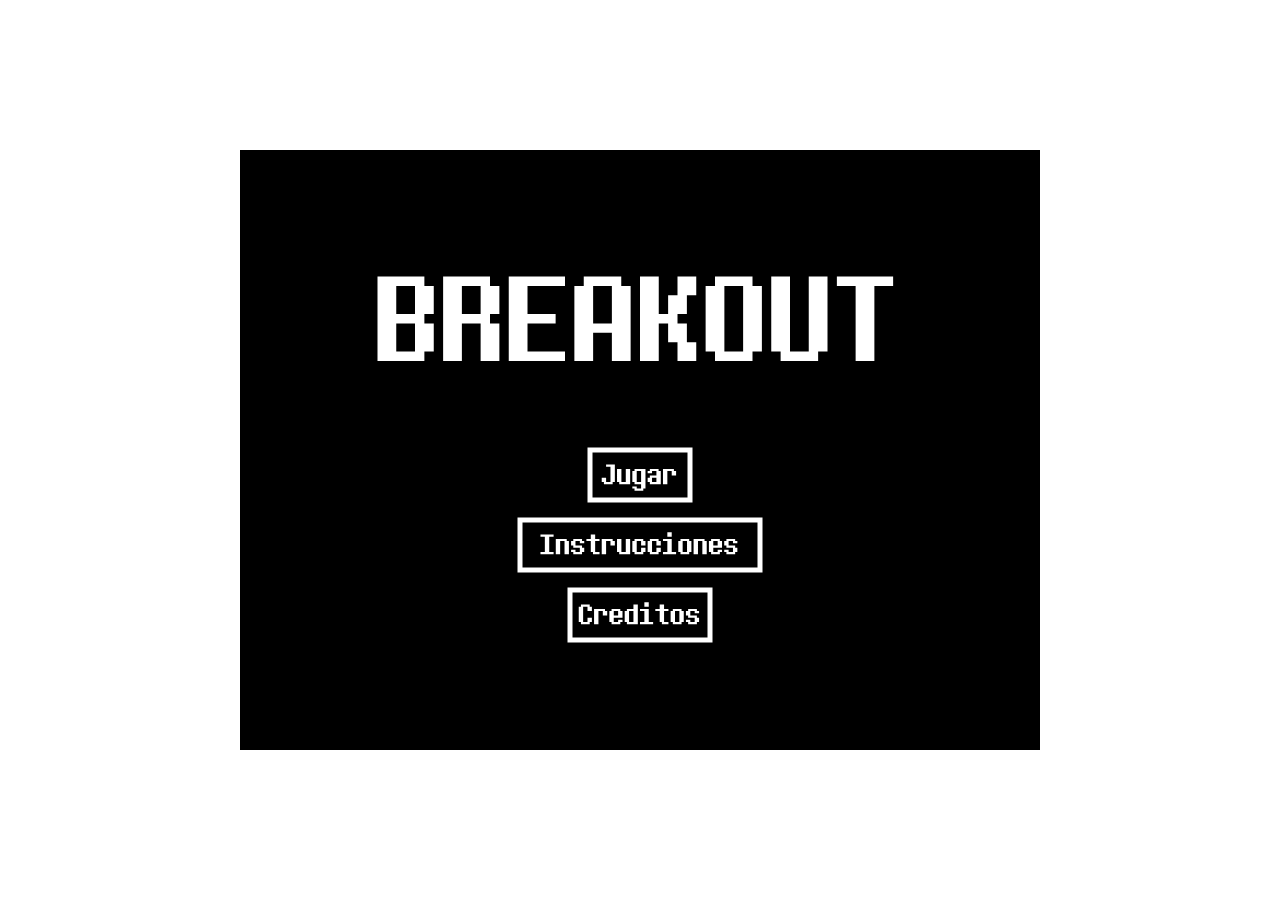
==== index.html @ 0ac8a341 "Add files via upload" ====
<!DOCTYPE html>
<html>
<head>
  <meta charset="utf-8">
  <meta name="viewport" content="width=device-width, initial-scale=1.0">

  <!-- PLEASE NO CHANGES BELOW THIS LINE (UNTIL I SAY SO) -->
  <script language="javascript" type="text/javascript" src="libraries/p5.min.js"></script>
  <script language="javascript" type="text/javascript" src="objetos_colisiones.js"></script>
  <script language="javascript" type="text/javascript" src="tp4.js"></script>
  <!-- OK, YOU CAN MAKE CHANGES BELOW THIS LINE AGAIN -->

  <style>
    body {
      padding: 0;
      margin: 0;
    }
  </style>
</head>

<body>
</body>
</html>
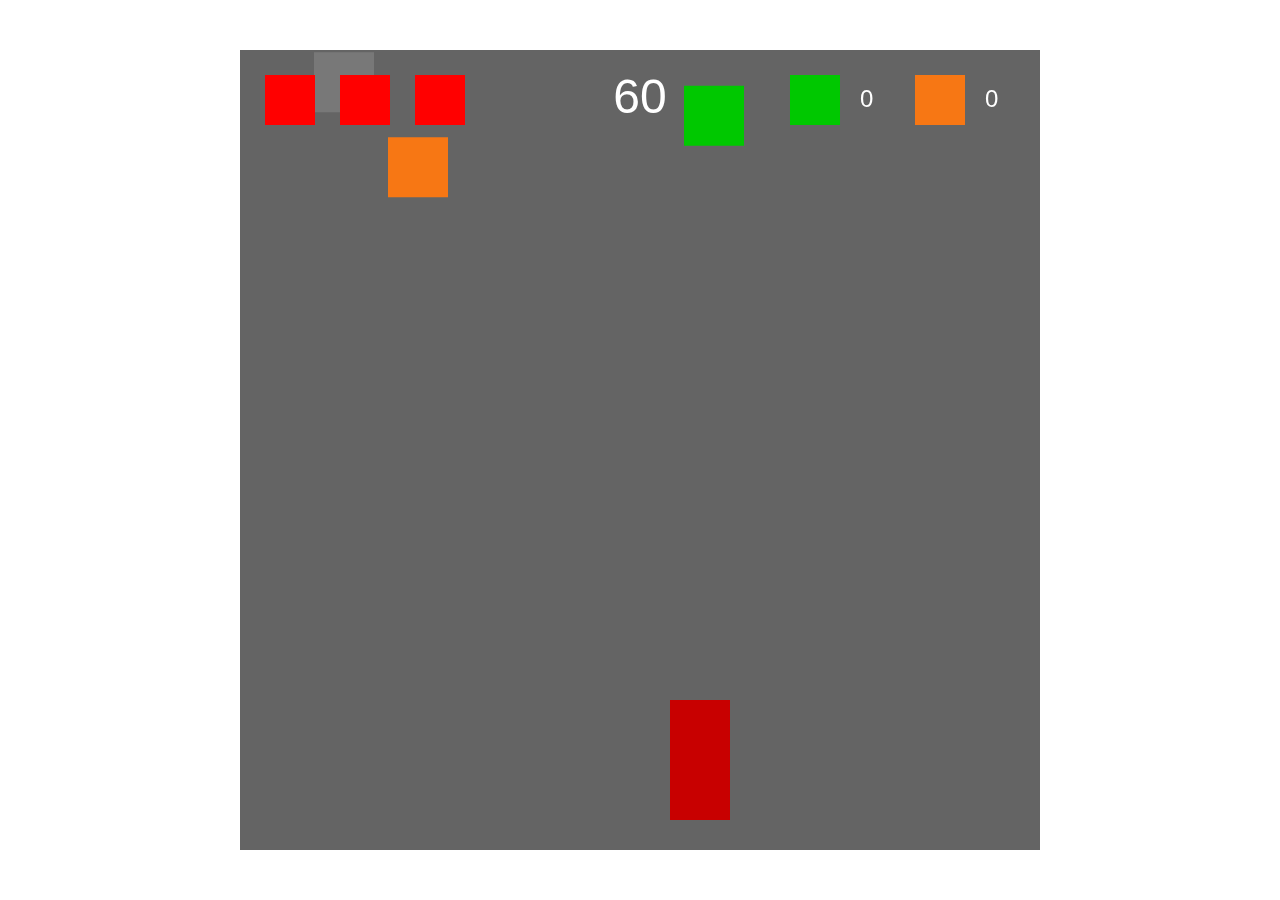
==== commit e7e14feb: "Add files via upload" ====
--- a/index.html
+++ b/index.html
@@ -6,8 +6,13 @@
 
   <!-- PLEASE NO CHANGES BELOW THIS LINE (UNTIL I SAY SO) -->
   <script language="javascript" type="text/javascript" src="libraries/p5.min.js"></script>
-  <script language="javascript" type="text/javascript" src="objetos_colisiones.js"></script>
-  <script language="javascript" type="text/javascript" src="tp4.js"></script>
+  <script language="javascript" type="text/javascript" src="HUD.js"></script>
+  <script language="javascript" type="text/javascript" src="JuegoCompleto.js"></script>
+  <script language="javascript" type="text/javascript" src="juegoPrincipal.js"></script>
+  <script language="javascript" type="text/javascript" src="personaje.js"></script>
+  <script language="javascript" type="text/javascript" src="piedra.js"></script>
+  <script language="javascript" type="text/javascript" src="vegetal.js"></script>
+  <script language="javascript" type="text/javascript" src="tp5.js"></script>
   <!-- OK, YOU CAN MAKE CHANGES BELOW THIS LINE AGAIN -->
 
   <style>
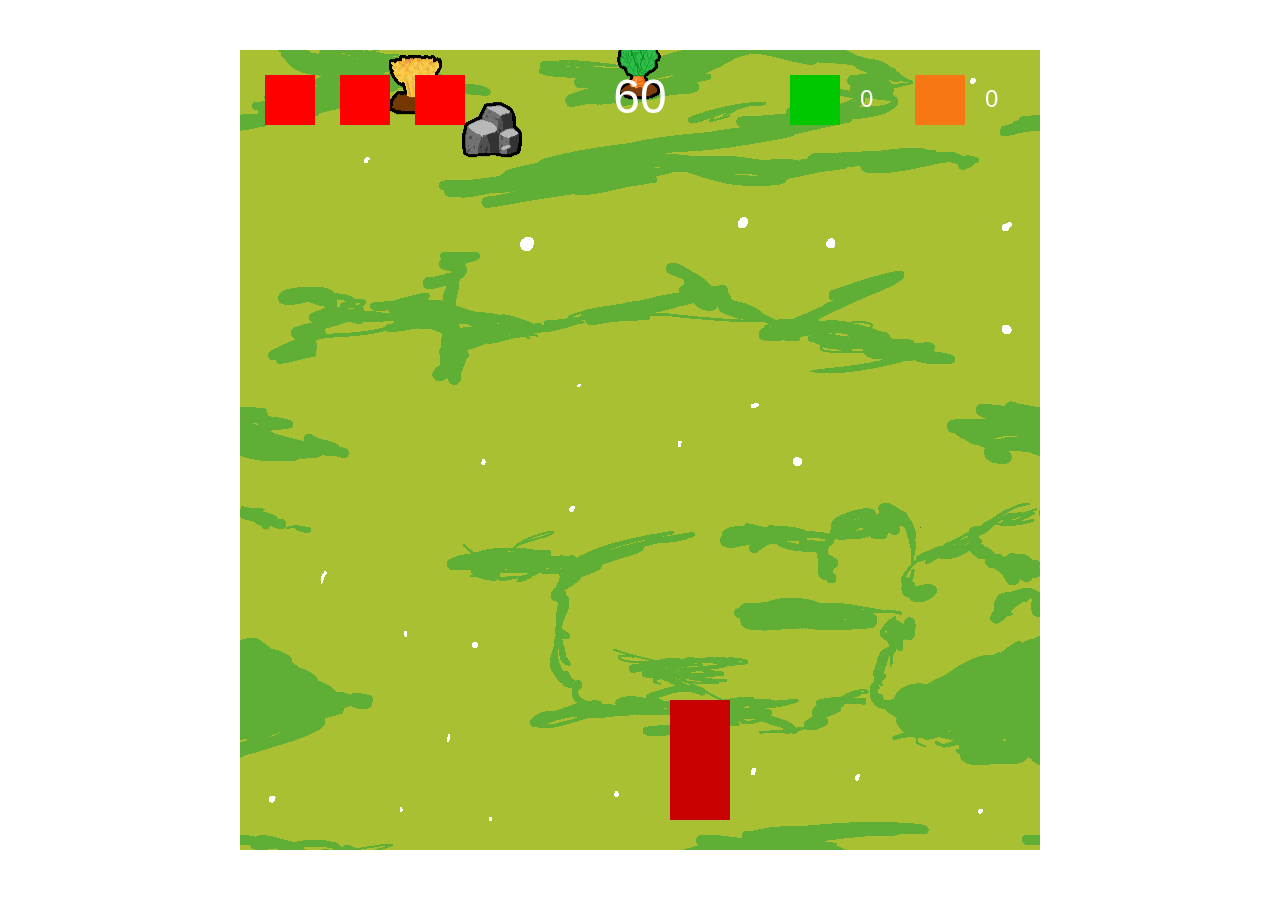
==== commit 9e3cbda0: "Update index.html" ====
--- a/index.html
+++ b/index.html
@@ -8,6 +8,8 @@
   <script language="javascript" type="text/javascript" src="libraries/p5.min.js"></script>
   <script language="javascript" type="text/javascript" src="HUD.js"></script>
   <script language="javascript" type="text/javascript" src="JuegoCompleto.js"></script>
+  <script language="javascript" type="text/javascript" src="fondo.js"></script>
+  <script language="javascript" type="text/javascript" src="imagenes.js"></script>
   <script language="javascript" type="text/javascript" src="juegoPrincipal.js"></script>
   <script language="javascript" type="text/javascript" src="personaje.js"></script>
   <script language="javascript" type="text/javascript" src="piedra.js"></script>
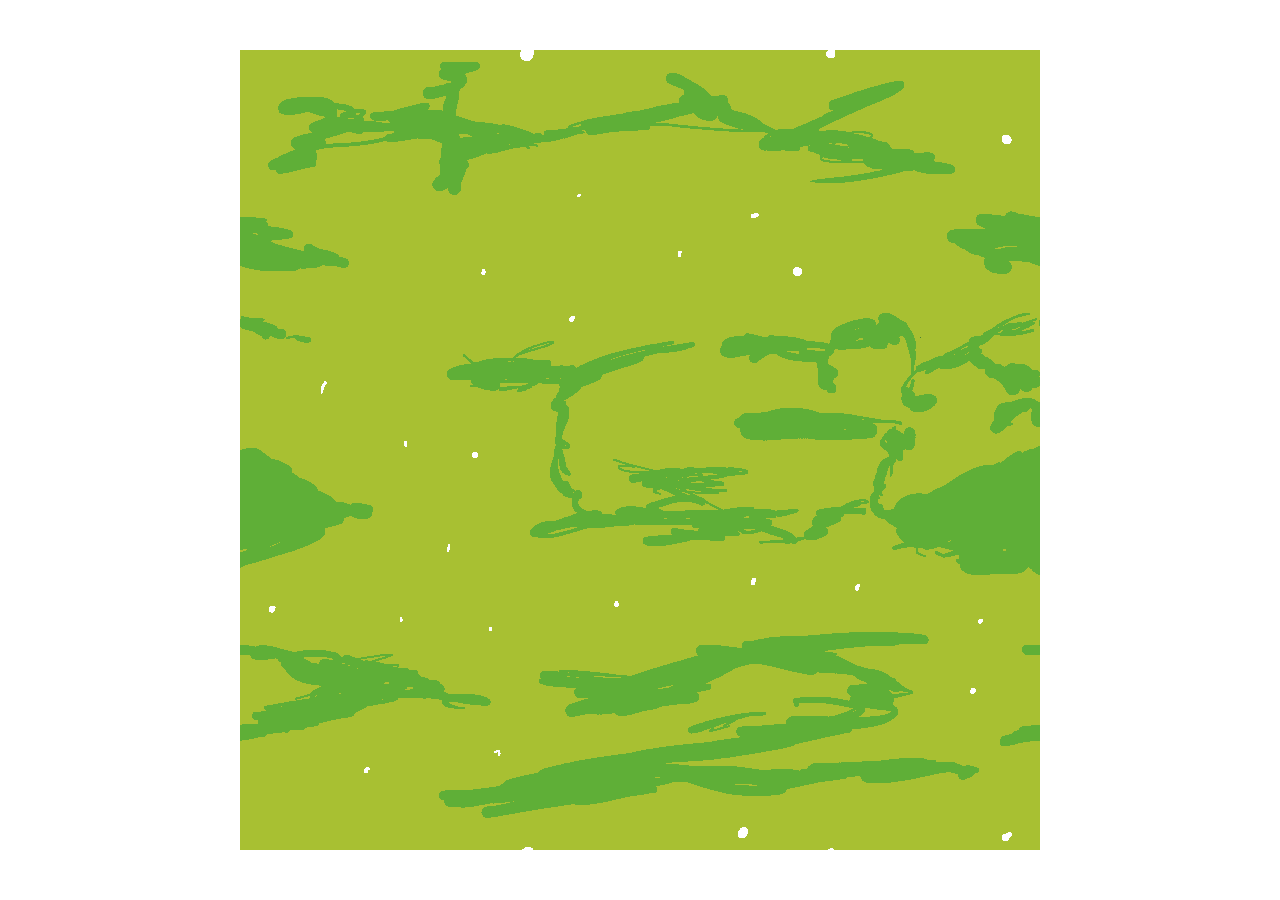
==== commit 3d9a43cd: "Update index.html" ====
--- a/index.html
+++ b/index.html
@@ -8,6 +8,7 @@
   <script language="javascript" type="text/javascript" src="libraries/p5.min.js"></script>
   <script language="javascript" type="text/javascript" src="HUD.js"></script>
   <script language="javascript" type="text/javascript" src="JuegoCompleto.js"></script>
+  <script language="javascript" type="text/javascript" src="botones.js"></script>
   <script language="javascript" type="text/javascript" src="fondo.js"></script>
   <script language="javascript" type="text/javascript" src="imagenes.js"></script>
   <script language="javascript" type="text/javascript" src="juegoPrincipal.js"></script>
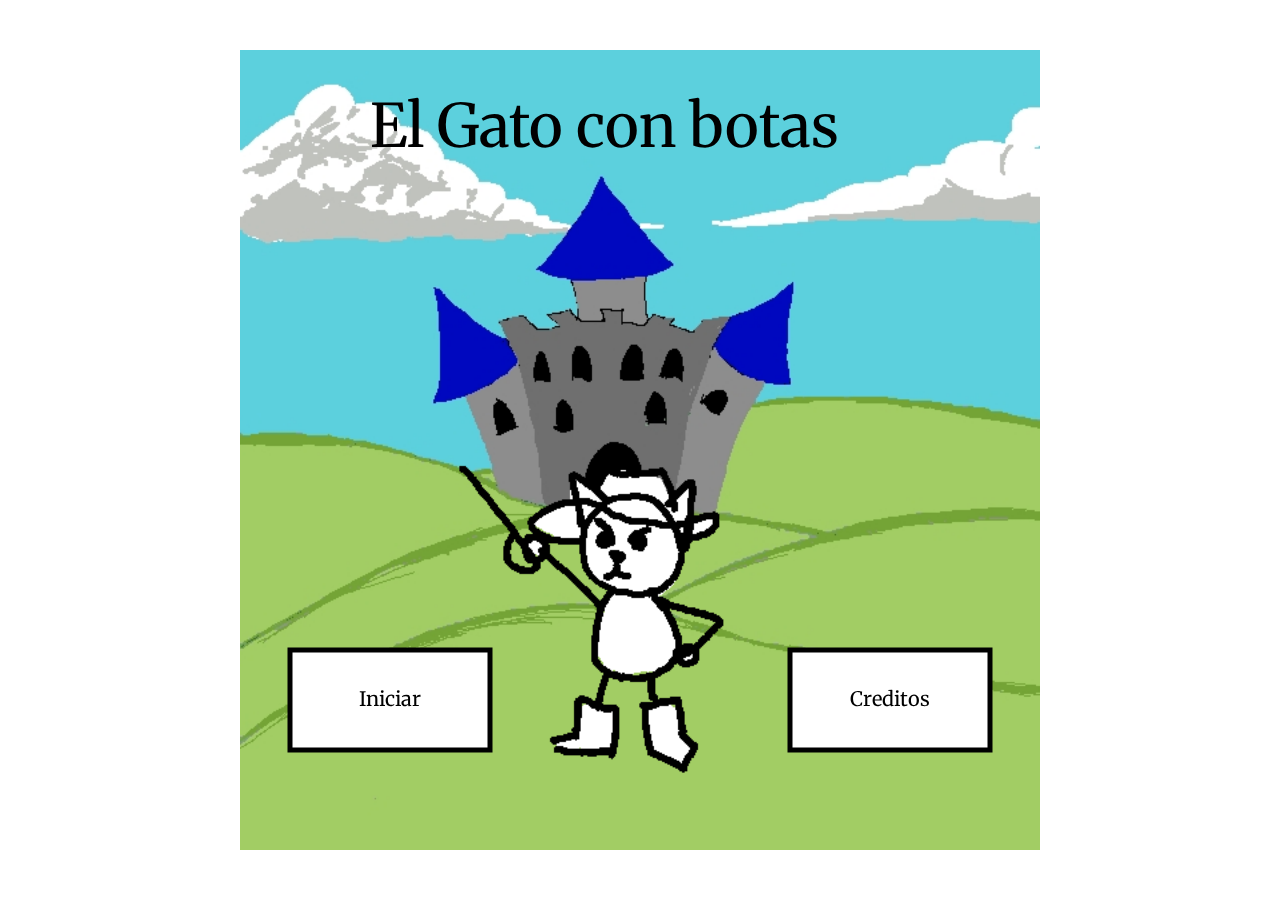
==== commit b7debdf8: "Add files via upload" ====
--- a/index.html
+++ b/index.html
@@ -3,19 +3,22 @@
 <head>
   <meta charset="utf-8">
   <meta name="viewport" content="width=device-width, initial-scale=1.0">
-
+  <link rel="preconnect" href="https://fonts.googleapis.com">
+  <link rel="preconnect" href="https://fonts.gstatic.com" crossorigin>
+  <link href="https://fonts.googleapis.com/css2?family=Merriweather&display=swap" rel="stylesheet"> 
   <!-- PLEASE NO CHANGES BELOW THIS LINE (UNTIL I SAY SO) -->
   <script language="javascript" type="text/javascript" src="libraries/p5.min.js"></script>
+  <script language="javascript" type="text/javascript" src="GatoConBotas.js"></script>
   <script language="javascript" type="text/javascript" src="HUD.js"></script>
-  <script language="javascript" type="text/javascript" src="JuegoCompleto.js"></script>
-  <script language="javascript" type="text/javascript" src="botones.js"></script>
+  <script language="javascript" type="text/javascript" src="boton.js"></script>
+  <script language="javascript" type="text/javascript" src="cajaDeTexto.js"></script>
   <script language="javascript" type="text/javascript" src="fondo.js"></script>
   <script language="javascript" type="text/javascript" src="imagenes.js"></script>
   <script language="javascript" type="text/javascript" src="juegoPrincipal.js"></script>
   <script language="javascript" type="text/javascript" src="personaje.js"></script>
   <script language="javascript" type="text/javascript" src="piedra.js"></script>
   <script language="javascript" type="text/javascript" src="vegetal.js"></script>
-  <script language="javascript" type="text/javascript" src="tp5.js"></script>
+  <script language="javascript" type="text/javascript" src="tp6.js"></script>
   <!-- OK, YOU CAN MAKE CHANGES BELOW THIS LINE AGAIN -->
 
   <style>
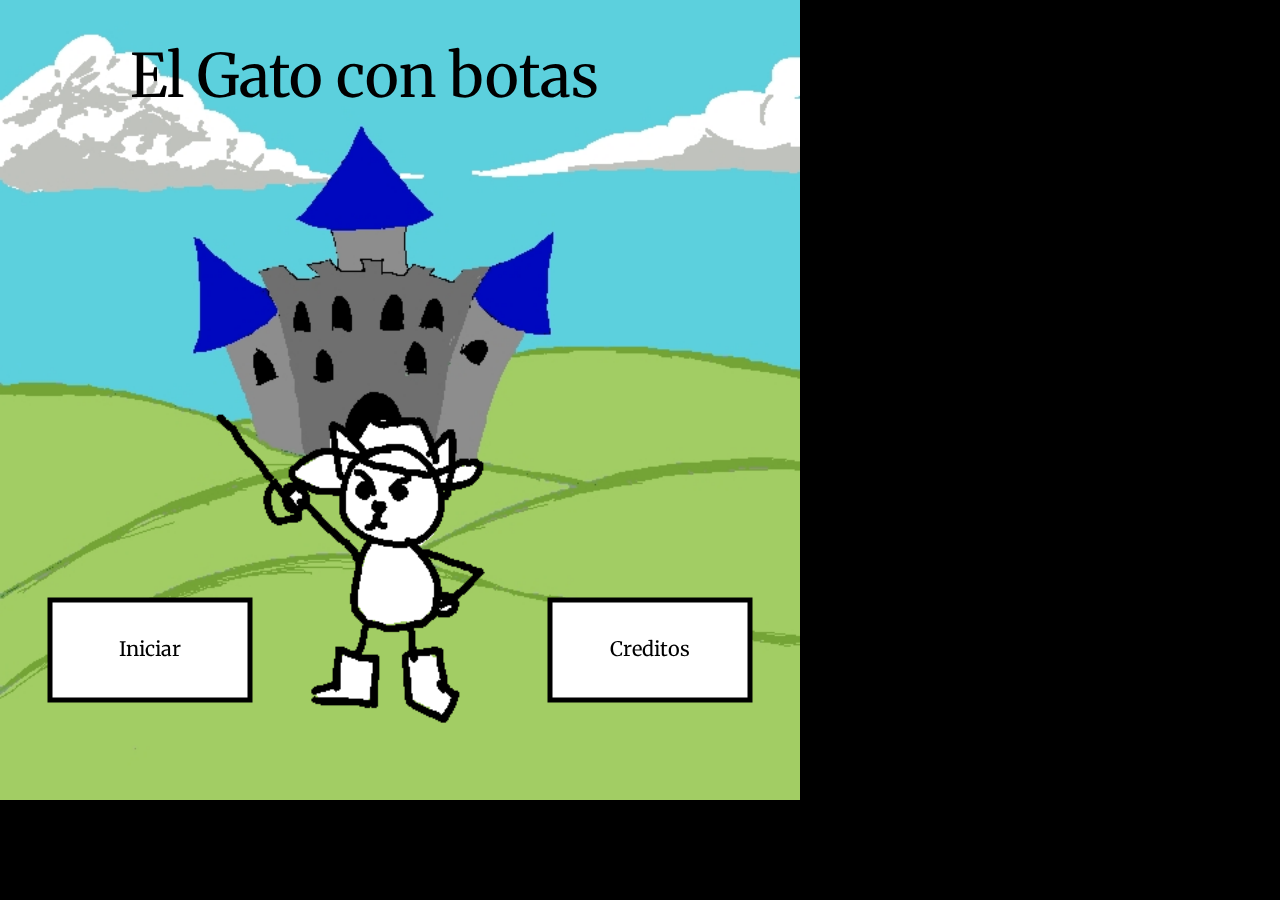
==== commit 6b91829e: "Update index.html" ====
--- a/index.html
+++ b/index.html
@@ -6,6 +6,7 @@
   <link rel="preconnect" href="https://fonts.googleapis.com">
   <link rel="preconnect" href="https://fonts.gstatic.com" crossorigin>
   <link href="https://fonts.googleapis.com/css2?family=Merriweather&display=swap" rel="stylesheet"> 
+  
   <!-- PLEASE NO CHANGES BELOW THIS LINE (UNTIL I SAY SO) -->
   <script language="javascript" type="text/javascript" src="libraries/p5.min.js"></script>
   <script language="javascript" type="text/javascript" src="GatoConBotas.js"></script>
@@ -21,14 +22,16 @@
   <script language="javascript" type="text/javascript" src="tp6.js"></script>
   <!-- OK, YOU CAN MAKE CHANGES BELOW THIS LINE AGAIN -->
 
-  <style>
-    body {
-      padding: 0;
-      margin: 0;
-    }
-  </style>
+  
 </head>
-
+<style>
+  body{
+    background-color: black;
+    padding: 0;
+    margin: 0;
+  }
+</style>
 <body>
+  
 </body>
 </html>
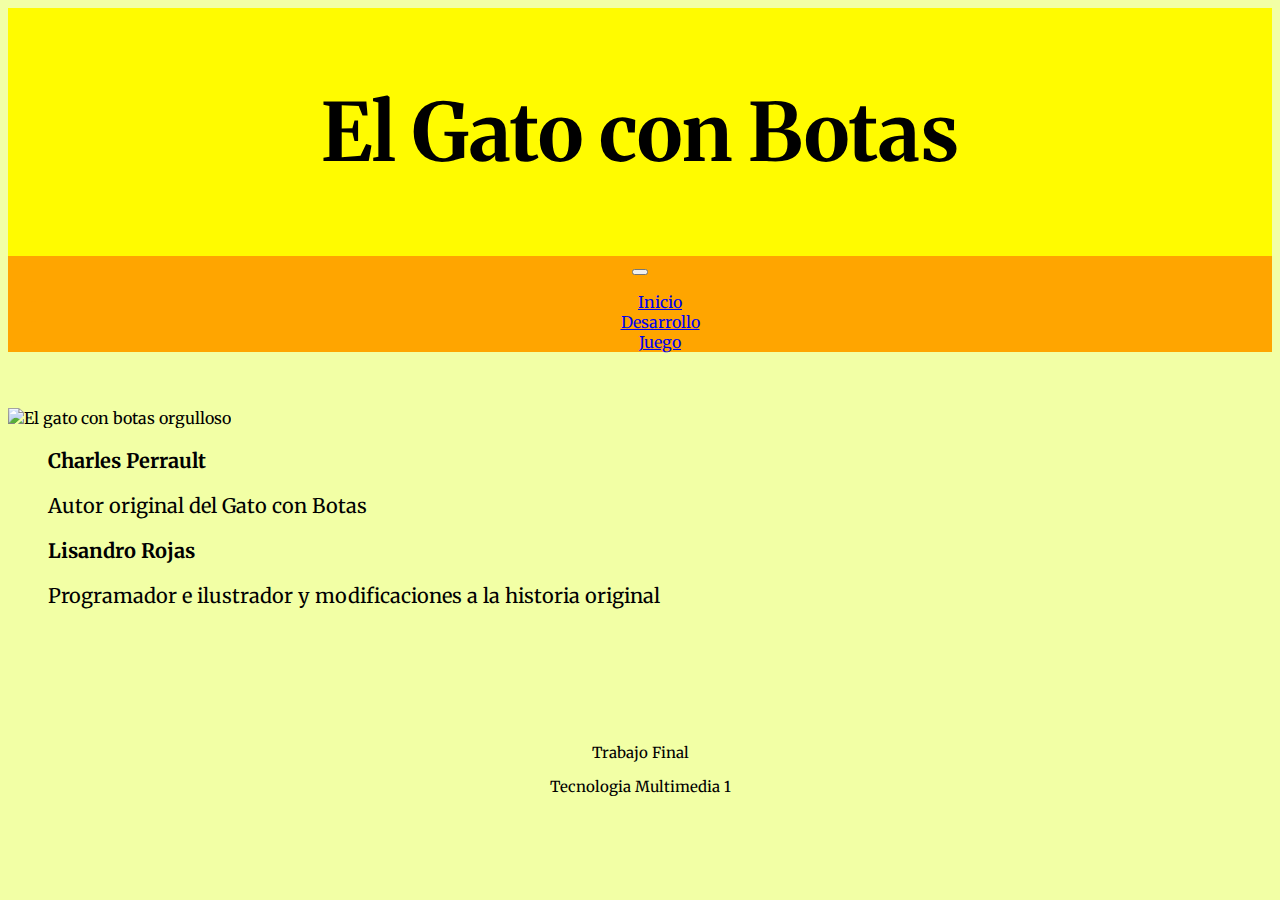
==== commit f8745ebe: "Add files via upload" ====
--- a/index.html
+++ b/index.html
@@ -1,37 +1,72 @@
 <!DOCTYPE html>
-<html>
+<html lang="en">
+
 <head>
-  <meta charset="utf-8">
-  <meta name="viewport" content="width=device-width, initial-scale=1.0">
-  <link rel="preconnect" href="https://fonts.googleapis.com">
-  <link rel="preconnect" href="https://fonts.gstatic.com" crossorigin>
-  <link href="https://fonts.googleapis.com/css2?family=Merriweather&display=swap" rel="stylesheet"> 
-  
-  <!-- PLEASE NO CHANGES BELOW THIS LINE (UNTIL I SAY SO) -->
-  <script language="javascript" type="text/javascript" src="libraries/p5.min.js"></script>
-  <script language="javascript" type="text/javascript" src="GatoConBotas.js"></script>
-  <script language="javascript" type="text/javascript" src="HUD.js"></script>
-  <script language="javascript" type="text/javascript" src="boton.js"></script>
-  <script language="javascript" type="text/javascript" src="cajaDeTexto.js"></script>
-  <script language="javascript" type="text/javascript" src="fondo.js"></script>
-  <script language="javascript" type="text/javascript" src="imagenes.js"></script>
-  <script language="javascript" type="text/javascript" src="juegoPrincipal.js"></script>
-  <script language="javascript" type="text/javascript" src="personaje.js"></script>
-  <script language="javascript" type="text/javascript" src="piedra.js"></script>
-  <script language="javascript" type="text/javascript" src="vegetal.js"></script>
-  <script language="javascript" type="text/javascript" src="tp6.js"></script>
-  <!-- OK, YOU CAN MAKE CHANGES BELOW THIS LINE AGAIN -->
+    <meta charset="UTF-8">
+    <meta name="viewport" content="width=device-width, initial-scale=1.0">
+    <link href="https://cdn.jsdelivr.net/npm/bootstrap@5.3.2/dist/css/bootstrap.min.css" rel="stylesheet"
+        integrity="sha384-T3c6CoIi6uLrA9TneNEoa7RxnatzjcDSCmG1MXxSR1GAsXEV/Dwwykc2MPK8M2HN" crossorigin="anonymous">
+    <script src="https://cdn.jsdelivr.net/npm/bootstrap@5.3.2/dist/js/bootstrap.bundle.min.js"
+        integrity="sha384-C6RzsynM9kWDrMNeT87bh95OGNyZPhcTNXj1NW7RuBCsyN/o0jlpcV8Qyq46cDfL"
+        crossorigin="anonymous"></script>
+    <link rel="stylesheet" href="estilo.css">
+    <link href="https://fonts.googleapis.com/css2?family=Merriweather&display=swap" rel="stylesheet">
+    <title>Trabajo Final</title>
+</head>
 
-  
-</head>
-<style>
-  body{
-    background-color: black;
-    padding: 0;
-    margin: 0;
-  }
-</style>
 <body>
-  
+    <center>
+        <header>
+            <h1>
+                El Gato con Botas
+            </h1>
+
+        </header>
+        <nav class="navbar navbar-expand-lg" style="background-color: orange;" data-bs-theme="light"
+            aria-label="Tenth navbar example">
+            <div class="container-fluid">
+                <button class="navbar-toggler" type="button" data-bs-toggle="collapse"
+                    data-bs-target="#navbarsExample08" aria-controls="navbarsExample08" aria-expanded="false"
+                    aria-label="Toggle navigation">
+                    <span class="navbar-toggler-icon"></span>
+                </button>
+
+                <div class="collapse navbar-collapse justify-content-md-center navbar-light" id="navbarsExample08">
+                    <ul class="navbar-nav">
+                        <li class="nav-item">
+                            <a class="nav-link active" aria-current="page" href="index.html">Inicio</a>
+                        </li>
+                        <li class="nav-item">
+                            <a class="nav-link active" aria-current="page" href="desarrollo.html">Desarrollo</a>
+                        </li>
+                        <li class="nav-item">
+                            <a class="nav-link active" aria-current="page" href="juego.html">Juego</a>
+                        </li>
+                    </ul>
+                </div>
+            </div>
+        </nav>
+    </center>
+    <div class="container text-center">
+        <div class="row">
+            <div class="col-sm-5 col-md-6">
+                <img src="tp6/data/setup0000.png" alt="El gato con botas orgulloso" class="imagenArreglo">
+            </div>
+            <div class="col-sm-5 offset-sm-2 col-md-6 offset-md-0">
+                <article>
+                    <p><b>Charles Perrault</b></p>
+                    <p>Autor original del Gato con Botas</p>
+                </article>
+                <article>
+                    <p><b>Lisandro Rojas</b></p>
+                    <p>Programador e ilustrador y modificaciones a la historia original</p>
+                </article>
+            </div>
+        </div>
+    </div>
+    <footer>
+        <p>Trabajo Final</p>
+        <p>Tecnologia Multimedia 1</p>
+    </footer>
 </body>
-</html>
+</html>--- a/estilo.css
+++ b/estilo.css
@@ -0,0 +1,97 @@
+
+.container{
+background-color: inherit;
+padding-top: 40px;
+max-width: 100%;
+}
+
+iframe{
+    container: flex;
+    border: 15px goldenrod ridge;
+    margin-top: 50px;
+    margin-bottom: 100px;
+}
+
+body{
+    font-family: Merriweather;
+    background-color: rgb(242, 255, 165);
+}
+
+h1{
+    text-align: center;
+    font-size: 80px;
+}
+
+h2{
+    text-align: center;
+}
+
+header{
+    display: block;
+    padding-top: 20px;
+    padding-bottom: 20px;
+
+    width: 100%;
+    background-color: #fffb00;
+}
+
+nav{
+    color: orange;
+}
+
+.imagenArreglo{
+    max-width: 90%;
+}
+
+article{
+    margin-left: 40px;
+    font-size: 20px;
+    text-align: start;
+    background-color:inherit;
+}
+
+article h2{
+    margin-bottom: 20px;
+}
+
+.centeredArticle{
+max-width: 60%;
+margin-top: 30px;
+}
+
+
+
+footer{
+    padding-top: 100px;
+    font-size: 15px;
+    text-align: center;
+}
+
+.NoGame{
+    display: none;
+}
+
+
+@media only screen and (max-width: 600px){
+    
+    article{
+        max-width: 80%;
+    }
+    iframe{
+        display: none;
+    }
+
+    .imagenArreglo{
+        padding-bottom: 10px;
+    }
+
+    .NoGame{
+        padding-top: 20px;
+        display:block;
+    }
+    
+    .centeredArticle{
+        max-width: 80%;
+        
+        }
+}
